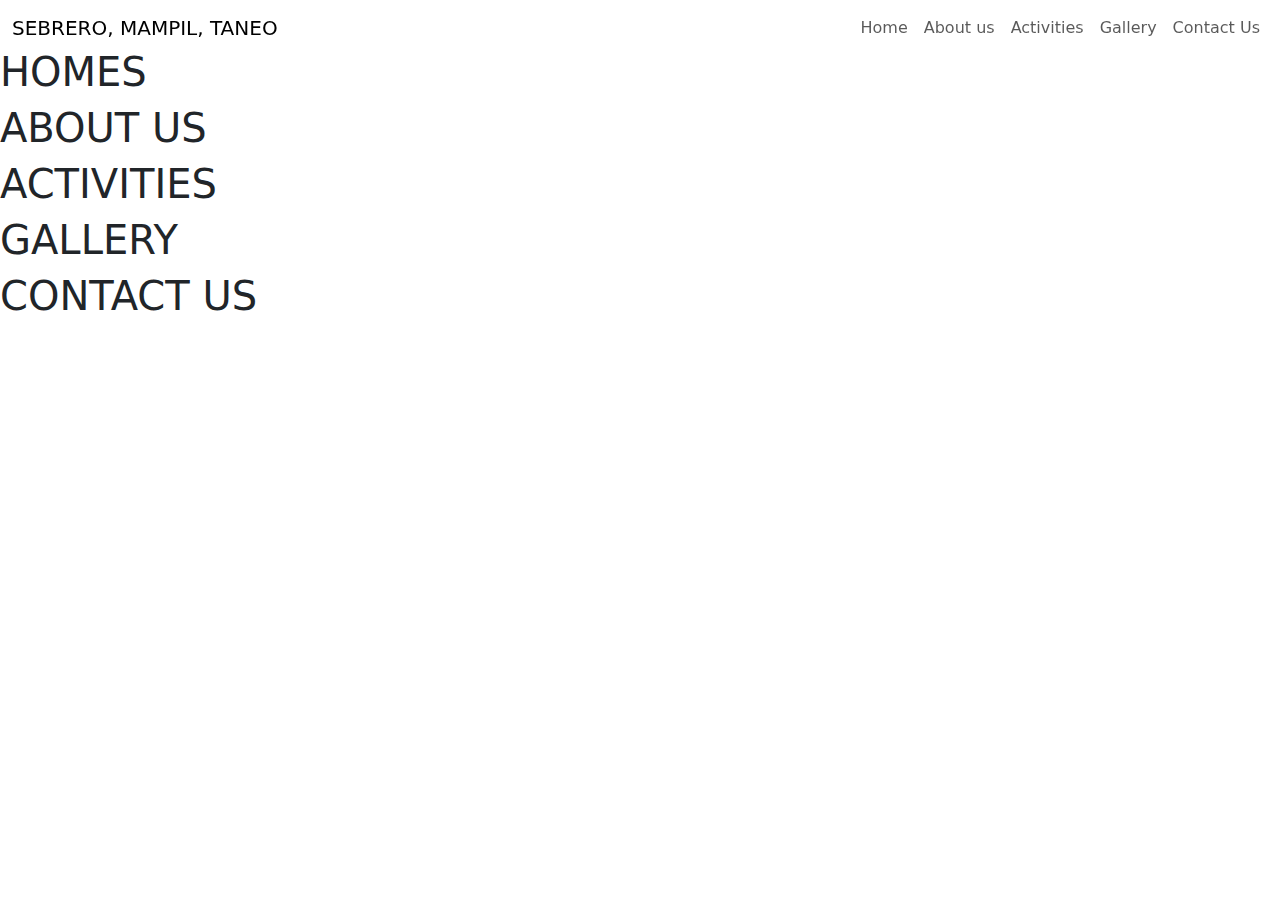
==== index.html @ a1a7224f "Create index.html" ====
<html lang="en">
<head>
    <meta charset="UTF-8">
    <meta http-equiv="X-UA-Compatible" content="IE=edge">
    <meta name="viewport" content="width=device-width, initial-scale=1.0">
    <link href="https://cdn.jsdelivr.net/npm/bootstrap@5.2.3/dist/css/bootstrap.min.css" rel="stylesheet">
    <link rel="stylesheet" href="css/home.css">
    <title>HOME</title>
</head>
<body>

    <!--HOME--->
<!-- A grey horizontal navbar that becomes vertical on small screens -->
<nav class="navbar navbar-expand-sm  fixed-top">
    <div class="container-fluid">
      <a class="navbar-brand" href="">SEBRERO, MAMPIL, TANEO</a>
      <button class="navbar-toggler" type="button" data-bs-toggle="collapse" data-bs-target="#collapsibleNavbar">
        <span class="navbar-toggler-icon"></span>
      </button>


    <section class="nav">
      <div class="collapse navbar-collapse justify-content-end" id="collapsibleNavbar">
       <ul class="navbar-nav text-end">
          <li class="nav-item">
            <a class="nav-link" href="#homepage">Home</a>
          </li>
          <li class="nav-item">
            <a class="nav-link" href="#about">About us</a>
          </li>
          <li class="nav-item">
            <a class="nav-link" href="#activities">Activities</a>
          </li>
            <li class="nav-item">
              <a class="nav-link" href="#gallary">Gallery</a>
            </li>
          <li class="nav-item">
            <a class="nav-link" href="#contactus">Contact Us</a>
          </li>
      </section>
        </ul>
      </div>
    </div>
  </nav>

    <br>
    <br>
    <div class="bg-1">
        <section>
            <h1>HOMES</h1>
        </section>
    </div>
    <div class="bg-2">
        <section>
            <h1>ABOUT US</h1>
        </section>
    </div>
    <div class="bg-3">
        <section>
            <h1>ACTIVITIES</h1>
        </section>
    </div>
    <div class="bg-4">
        <section>
            <h1>GALLERY</h1>
        </section>
    </div>
    <div class="bg-5">
        <section>
            <h1>CONTACT US</h1>
        </section>
    </div>



    <script src="https://cdn.jsdelivr.net/npm/bootstrap@5.2.3/dist/js/bootstrap.bundle.min.js"></script>
</body>
</html>
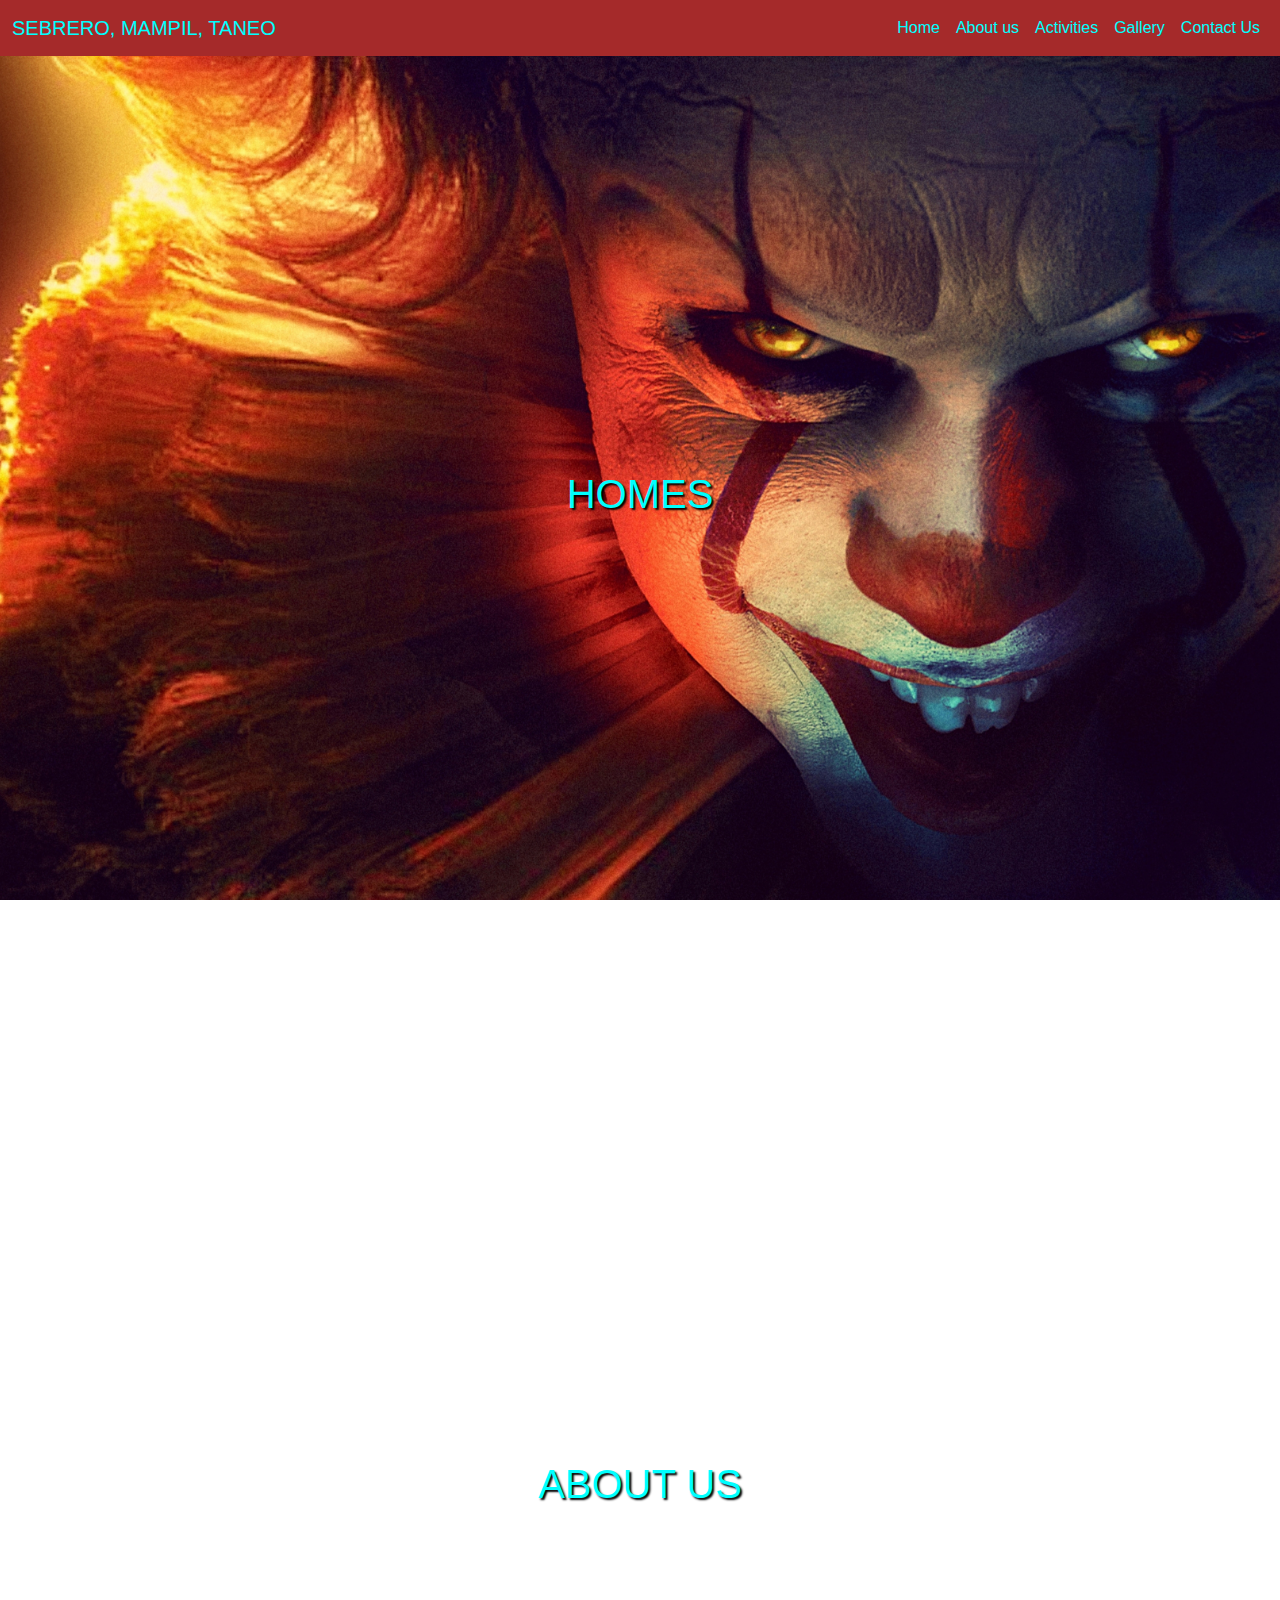
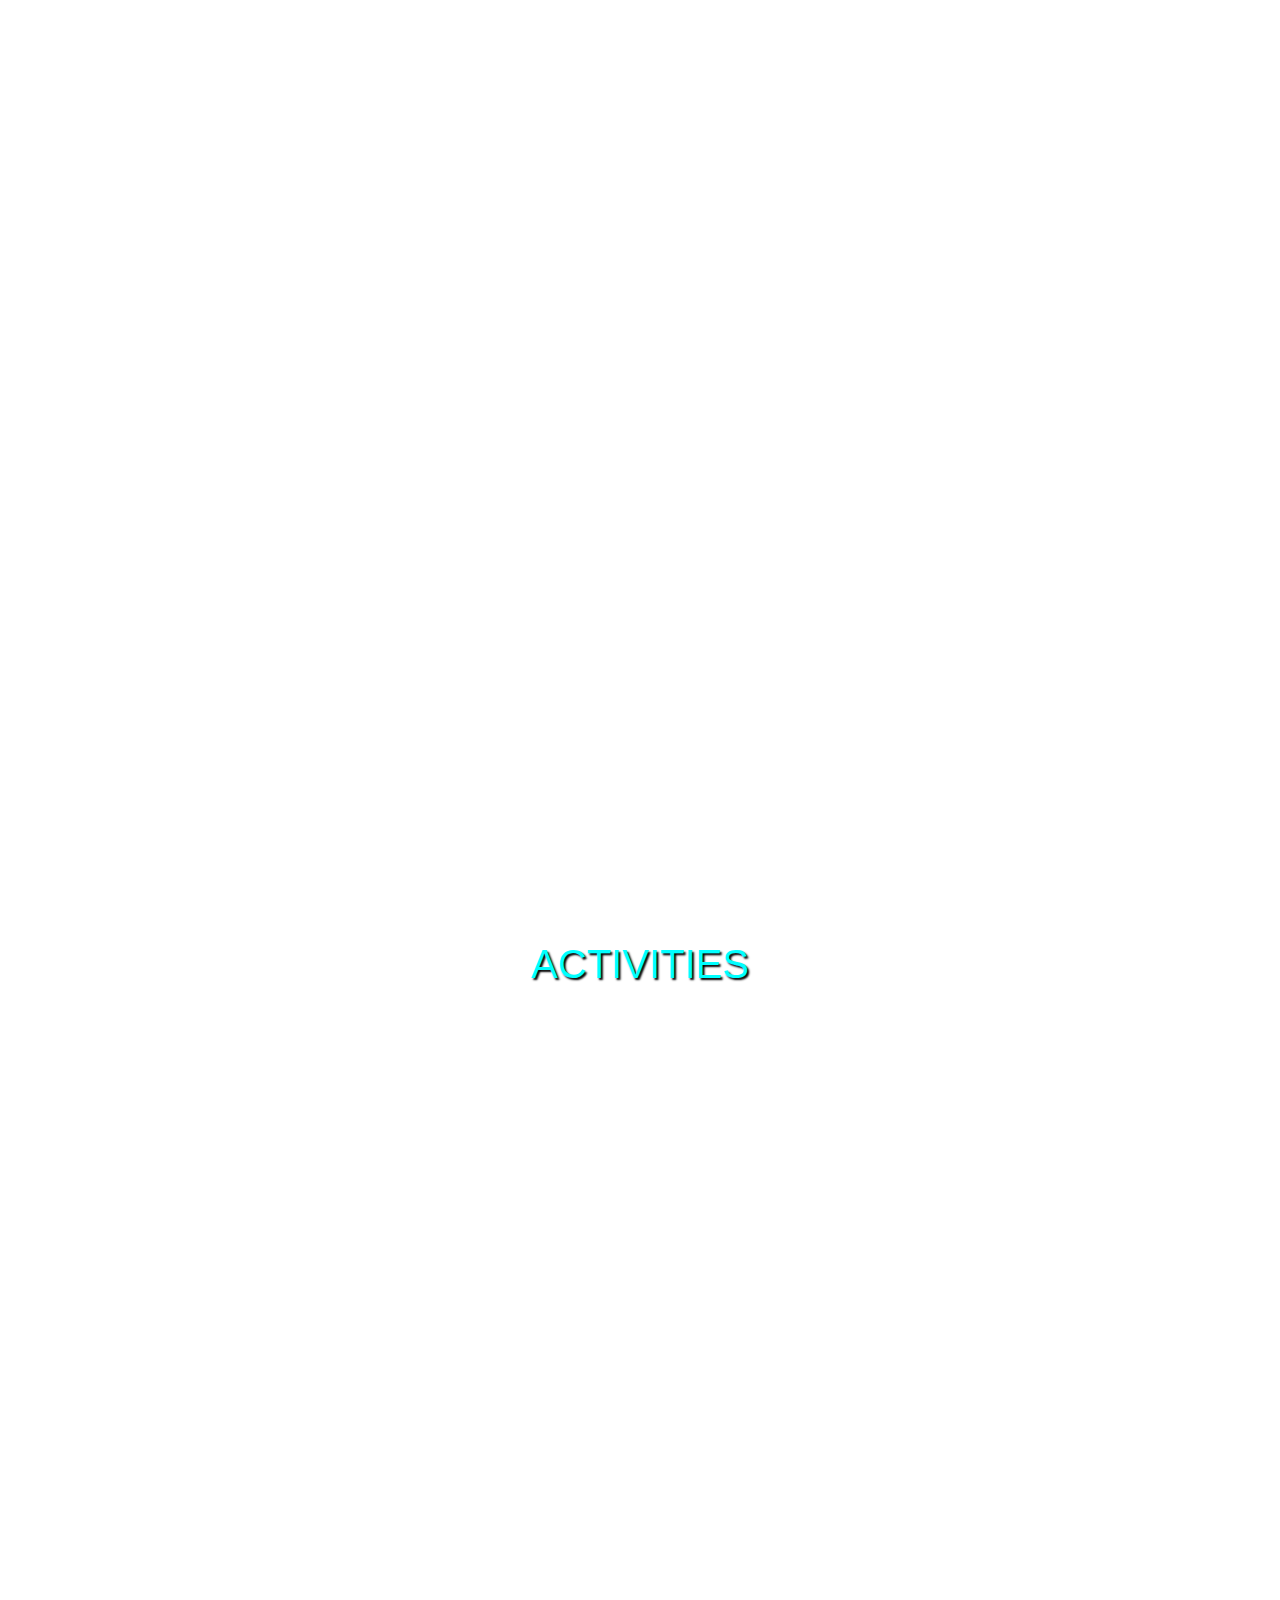
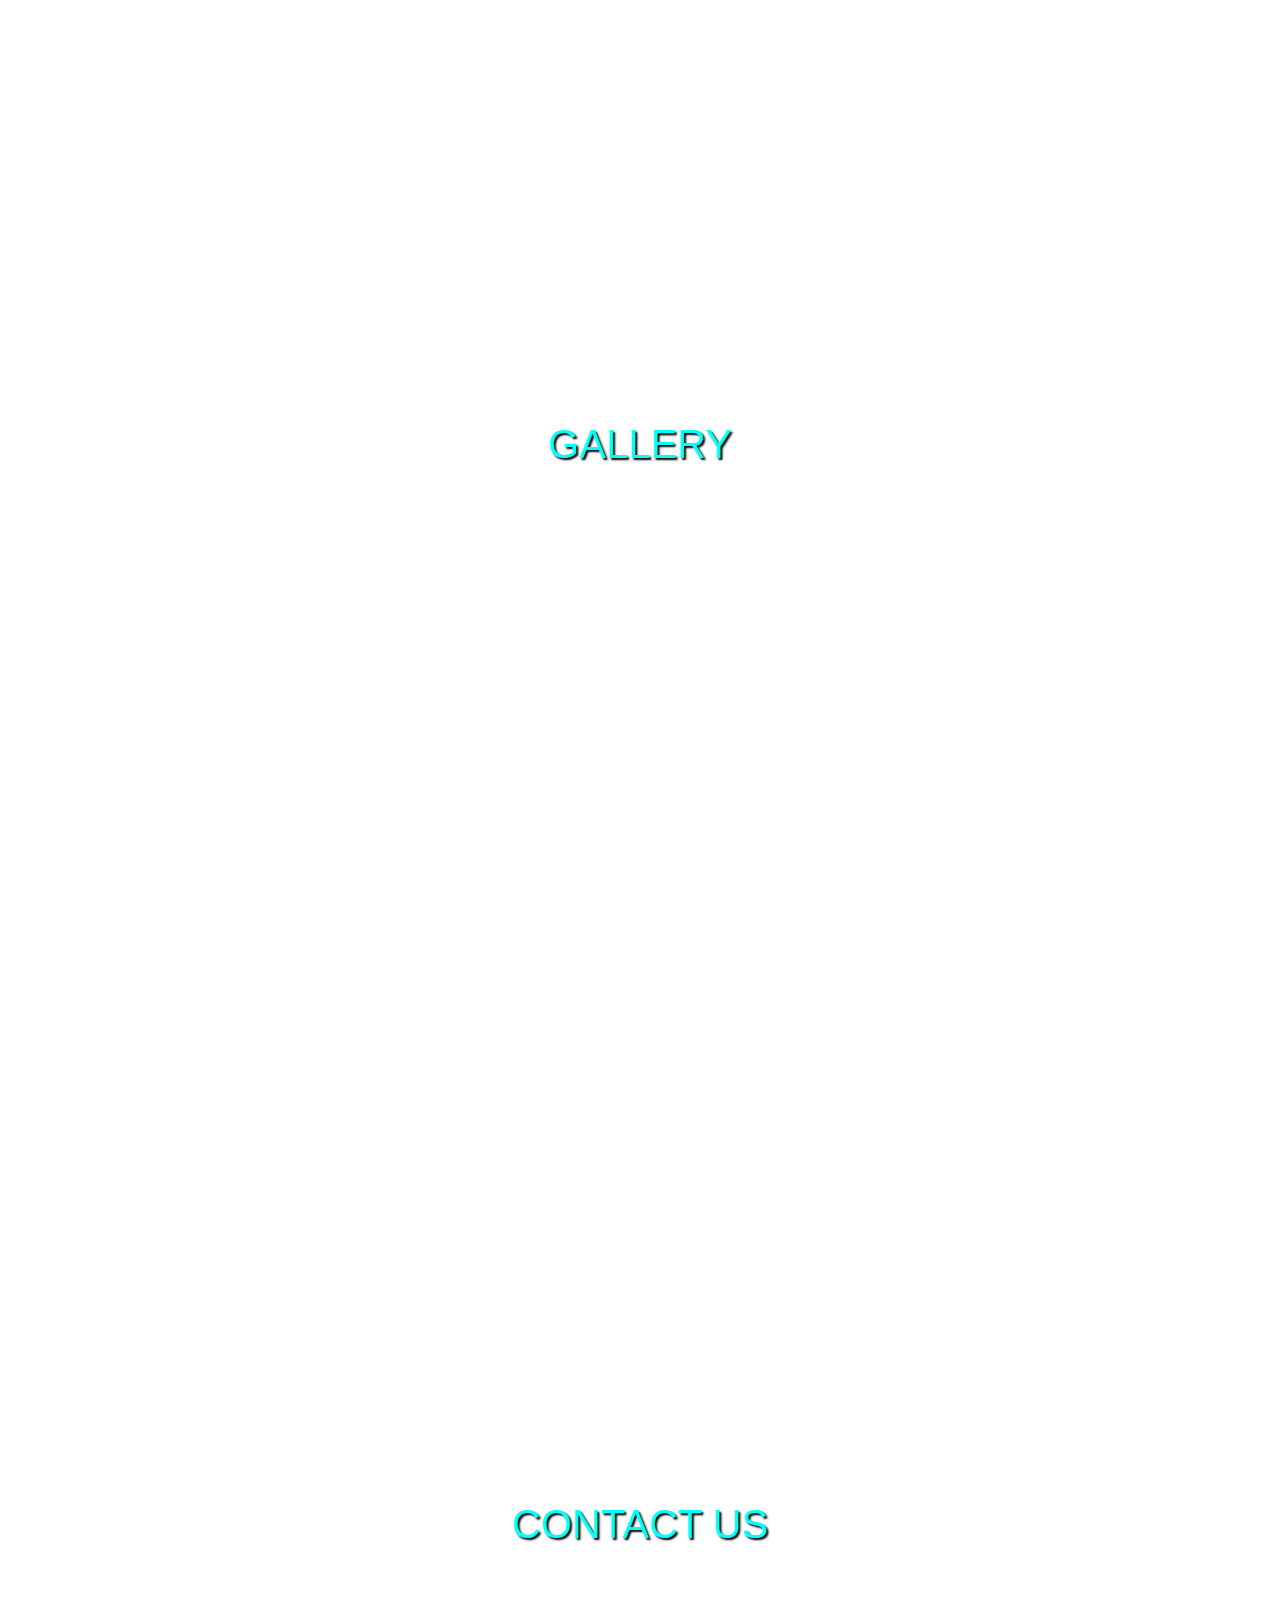
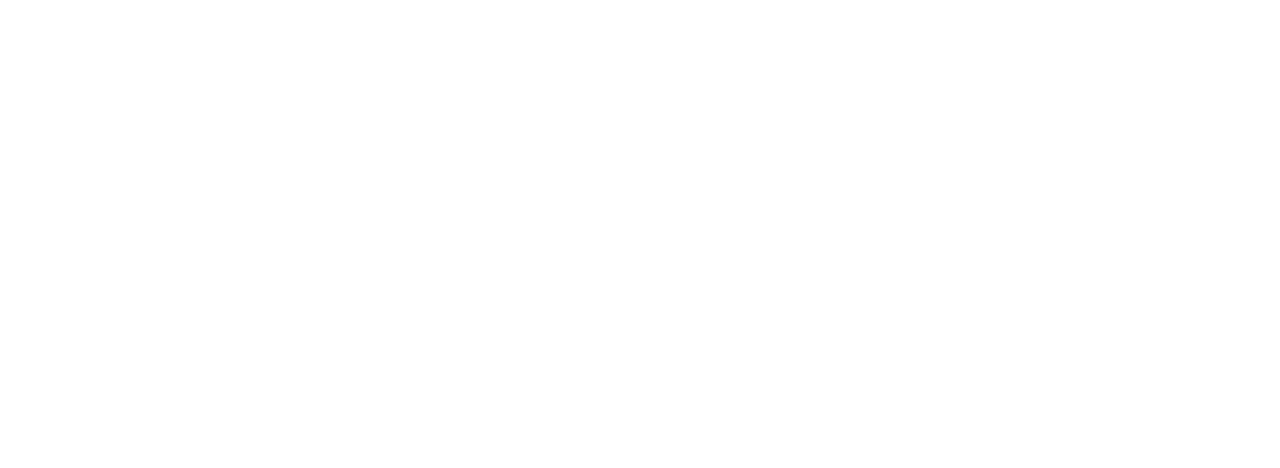
==== commit 213b2dfd: "Update index.html" ====
--- a/index.html
+++ b/index.html
@@ -4,7 +4,7 @@
     <meta http-equiv="X-UA-Compatible" content="IE=edge">
     <meta name="viewport" content="width=device-width, initial-scale=1.0">
     <link href="https://cdn.jsdelivr.net/npm/bootstrap@5.2.3/dist/css/bootstrap.min.css" rel="stylesheet">
-    <link rel="stylesheet" href="css/home.css">
+    <link rel="stylesheet" href="css/index.css">
     <title>HOME</title>
 </head>
 <body>
--- a/css/index.css
+++ b/css/index.css
@@ -0,0 +1,69 @@
+----HOME-----
+*{
+    margin: 0;
+    padding: 0;
+    box-sizing: border-box;
+}
+body{
+    font-family: 'Poppins', sans-serif;
+}
+.nav-item :hover{
+    box-shadow: 6px 6px 60px 20px yellow;
+    transform: translateX(10px);
+    background-color: pink;
+}
+li{
+    list-style: none;
+}
+.navbar-brand{
+    color: aqua;
+}
+.navbar{
+    background-color: #a52a2a;
+}
+.nav-link{
+    color: aqua;
+}
+.navbar-brand{
+    text-shadow: none;
+}
+.nav-item{
+    text-shadow: none;
+}
+
+div{
+    display: flex;
+    align-items: center;
+    justify-content: center;
+    color: aqua;
+    text-shadow: 2px 2px 2px black;
+    background-attachment: fixed;
+    background-position: center;
+    background-repeat: no-repeat;
+    background-size: cover;
+}
+.bg-1{
+   background-image: url(..//img/bg2.jpg);
+   width: 100%;
+   height: 100vh;
+}
+.bg-2{
+    background-image: url(..//img/bg3.jpg);
+    width: 100%;
+    height: 120vh;
+}
+.bg-3{
+    background-image: url(..//img/bg4.jpg);
+    width: 100%;
+    height: 120vh;
+}
+.bg-4{
+    background-image: url(..//img/bg5.jpg);
+    width: 100%;
+    height: 120vh;
+}
+.bg-5{
+    background-image: url(..//img/bg7.jpg);
+    width: 100%;
+    height: 120vh;
+}
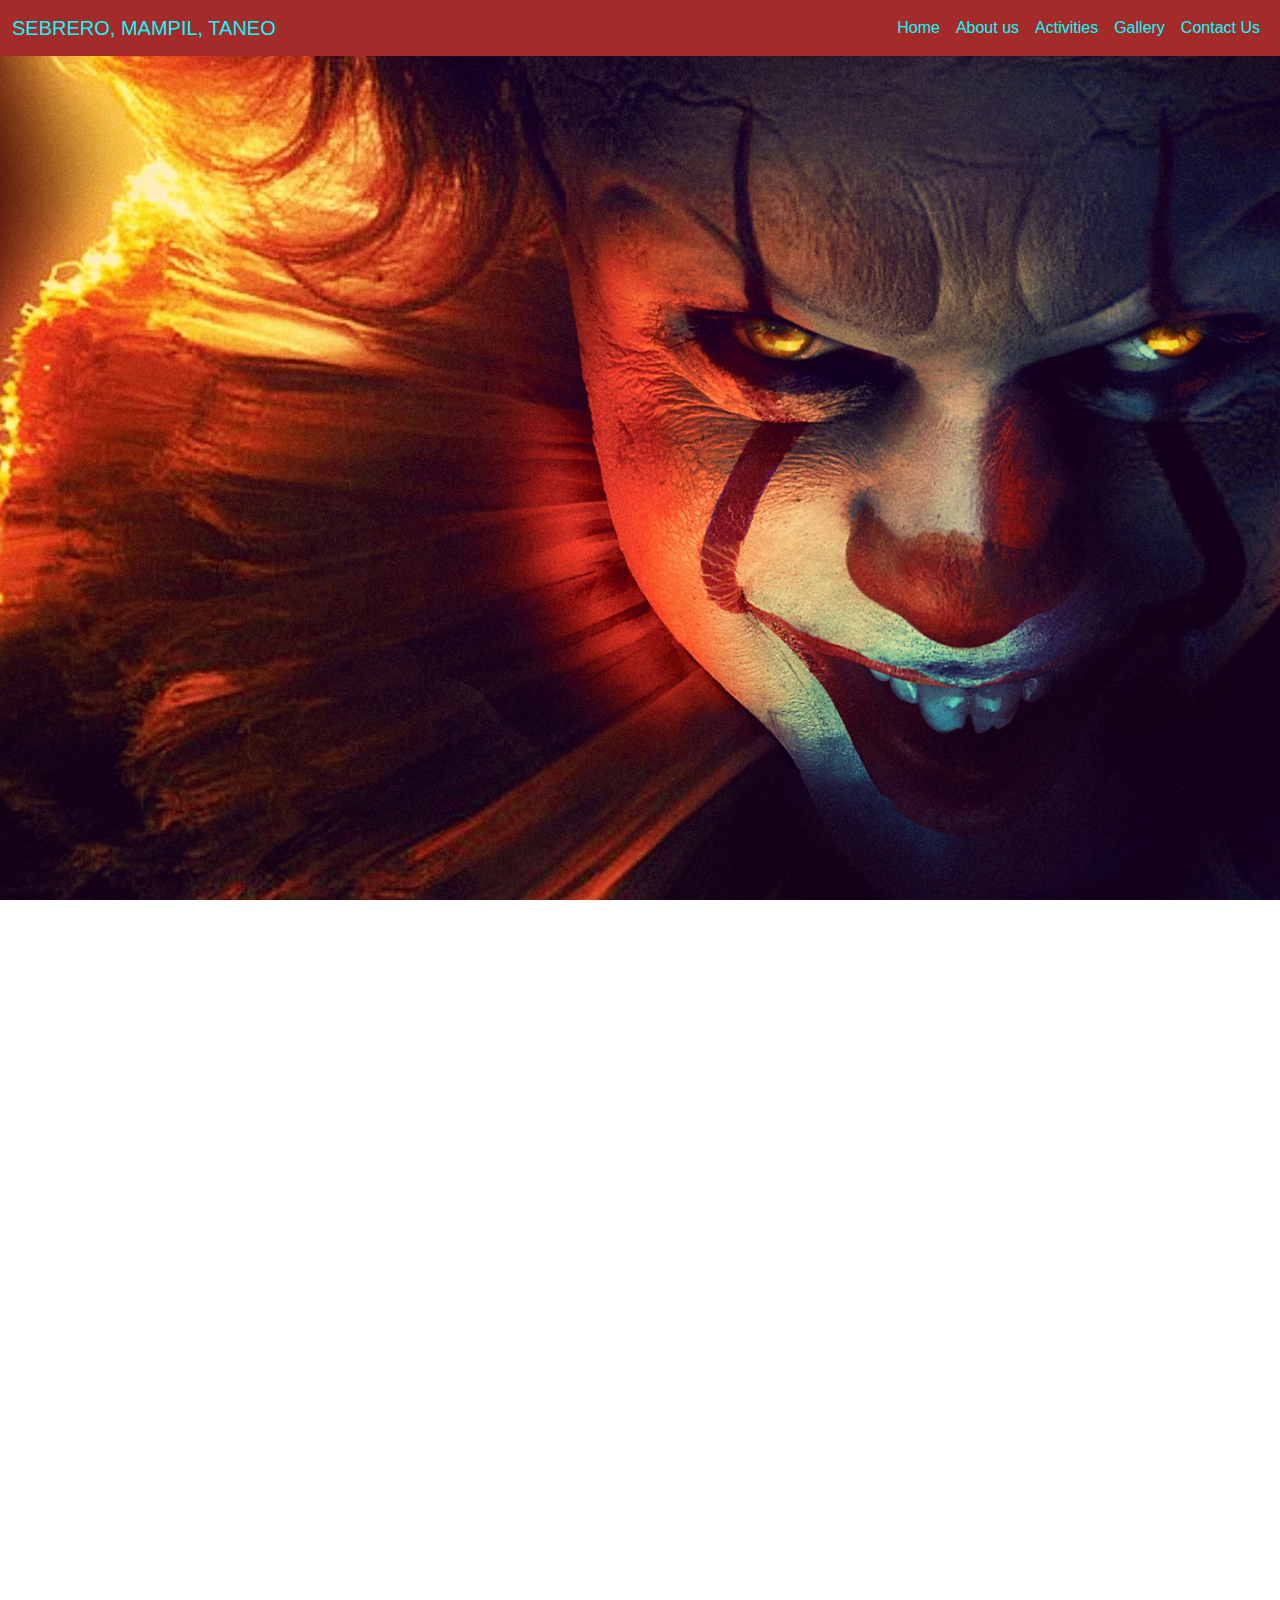
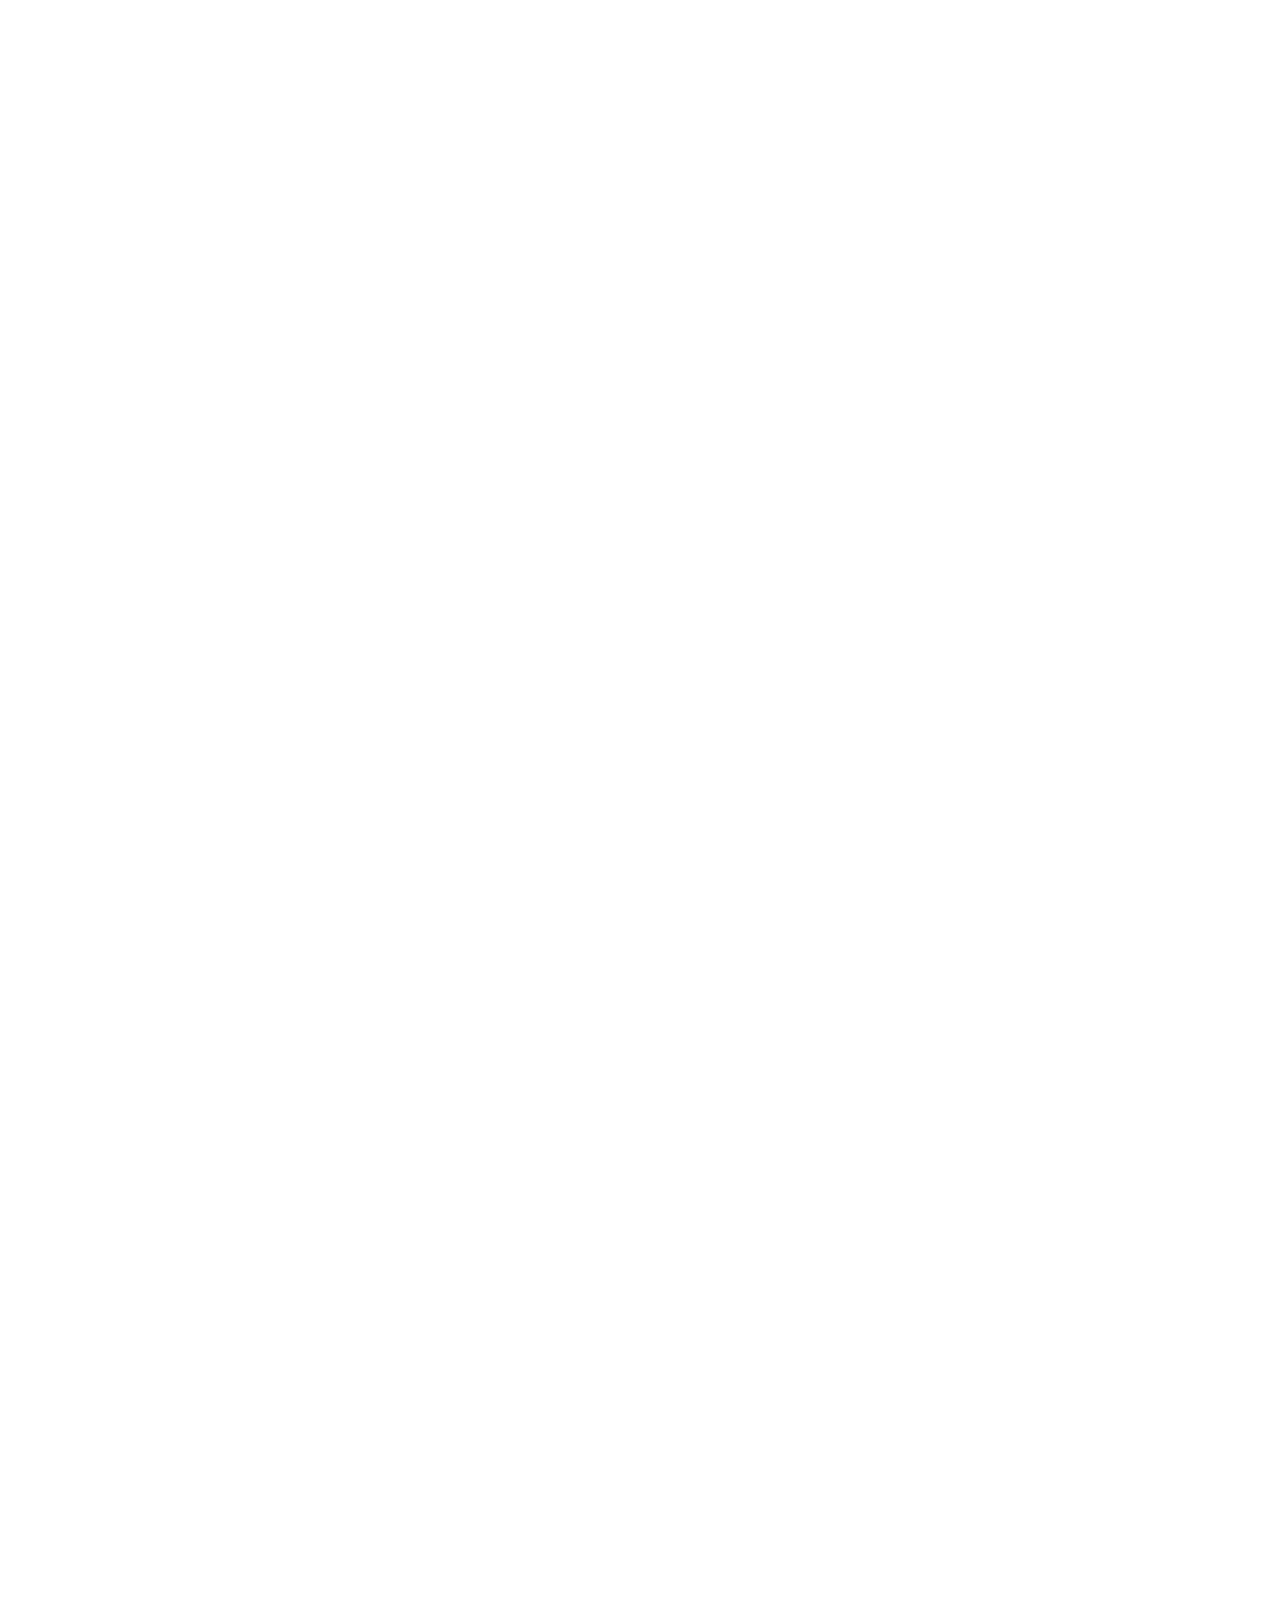
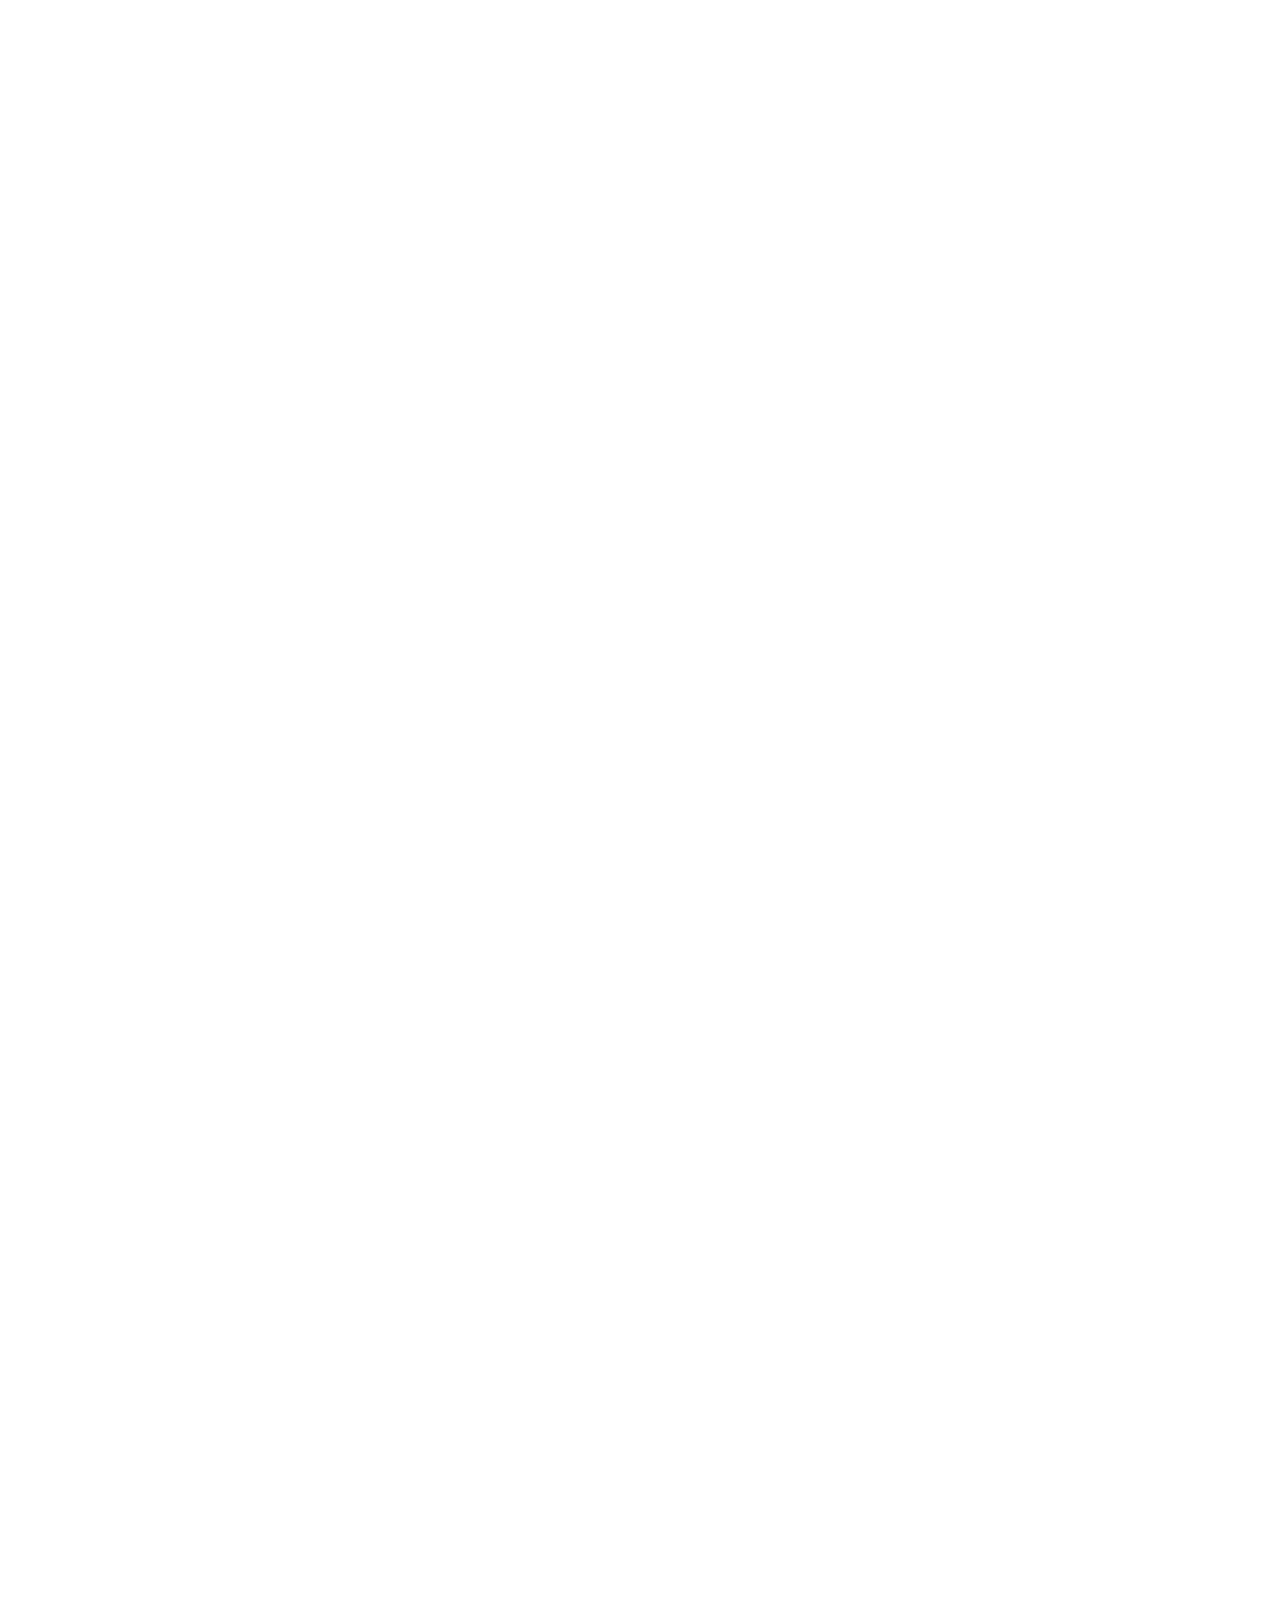
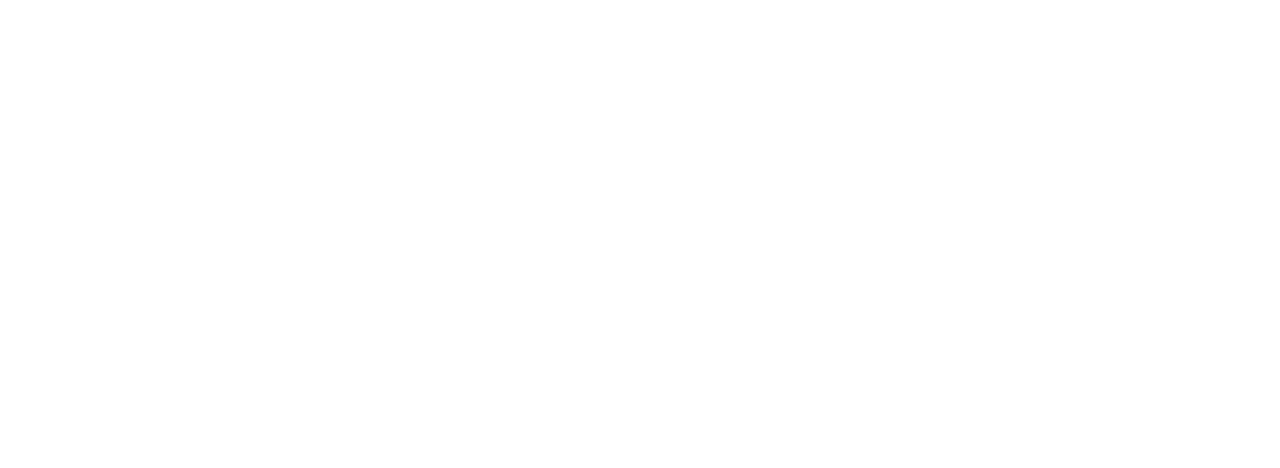
==== commit b3e6c774: "Update index.html" ====
--- a/index.html
+++ b/index.html
@@ -47,27 +47,27 @@
     <br>
     <div class="bg-1">
         <section>
-            <h1>HOMES</h1>
+            
         </section>
     </div>
     <div class="bg-2">
         <section>
-            <h1>ABOUT US</h1>
+            
         </section>
     </div>
     <div class="bg-3">
         <section>
-            <h1>ACTIVITIES</h1>
+            
         </section>
     </div>
     <div class="bg-4">
         <section>
-            <h1>GALLERY</h1>
+          
         </section>
     </div>
     <div class="bg-5">
         <section>
-            <h1>CONTACT US</h1>
+            
         </section>
     </div>
 
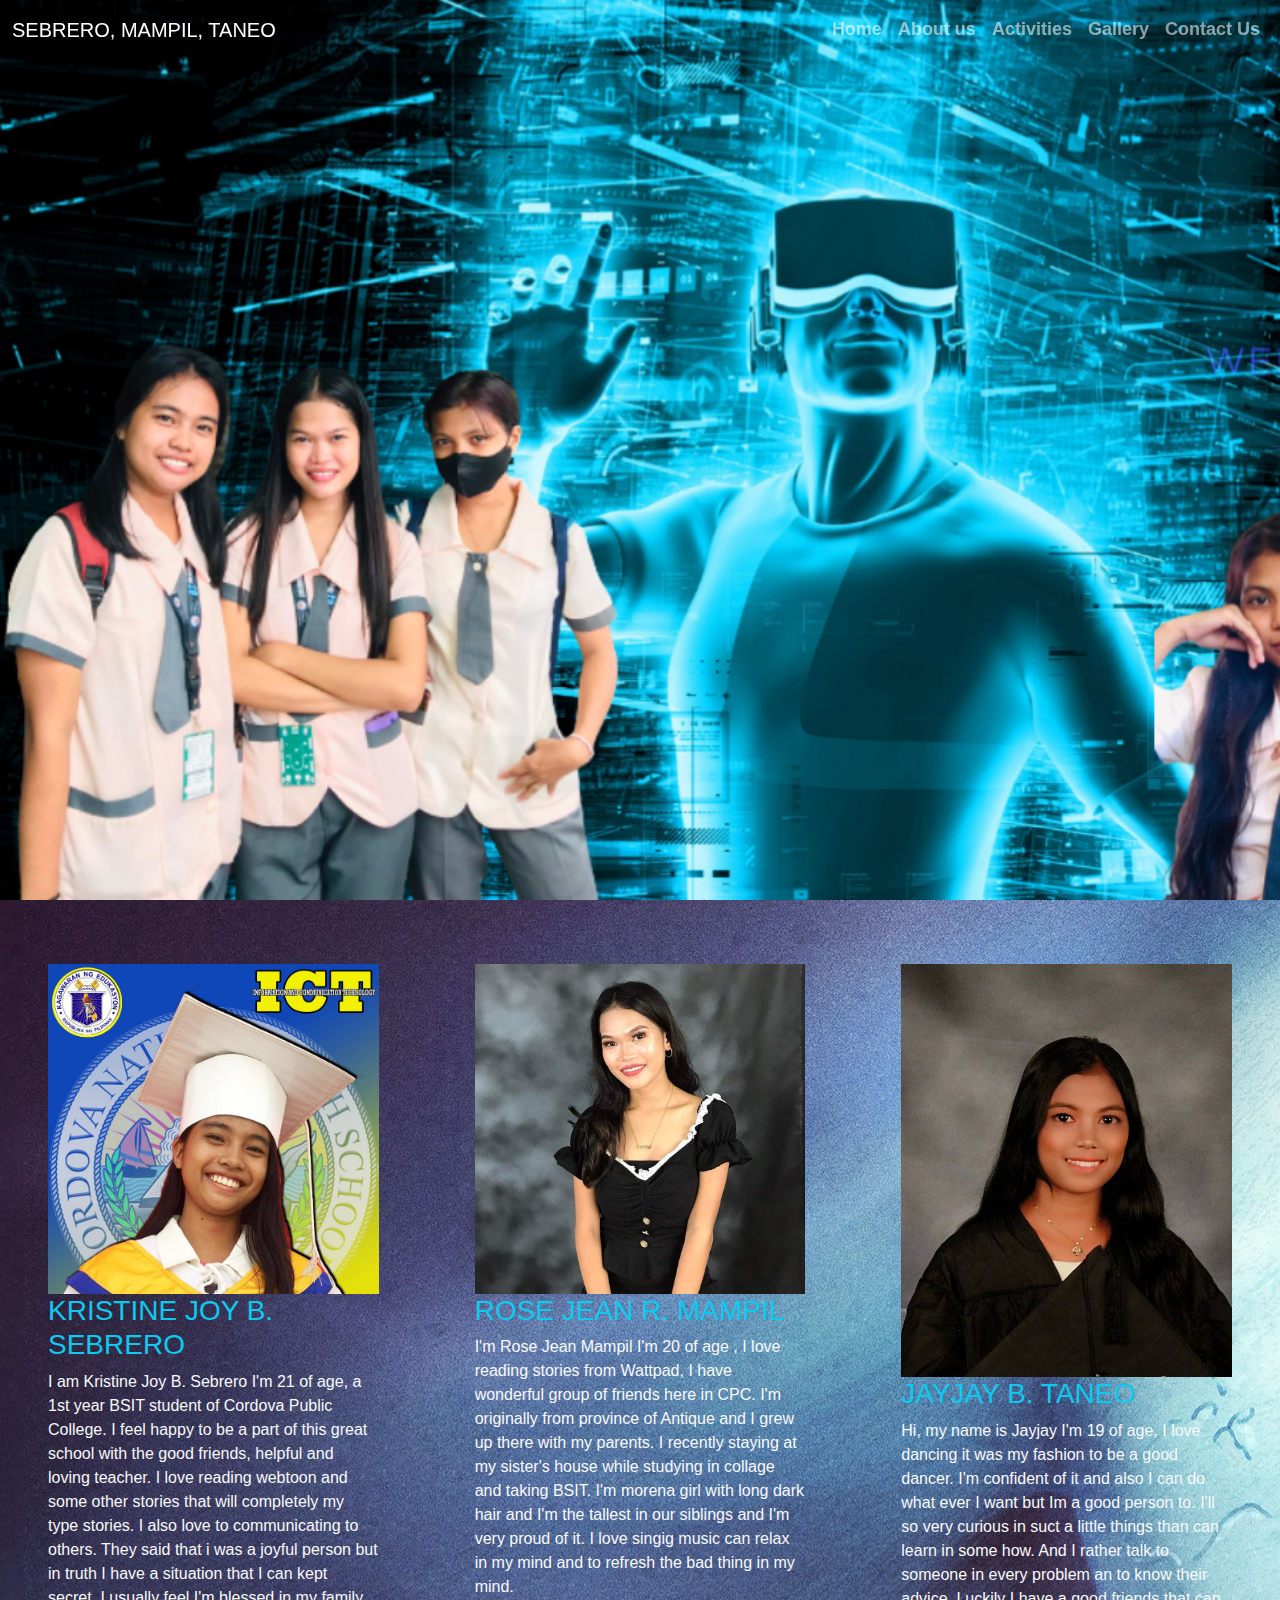
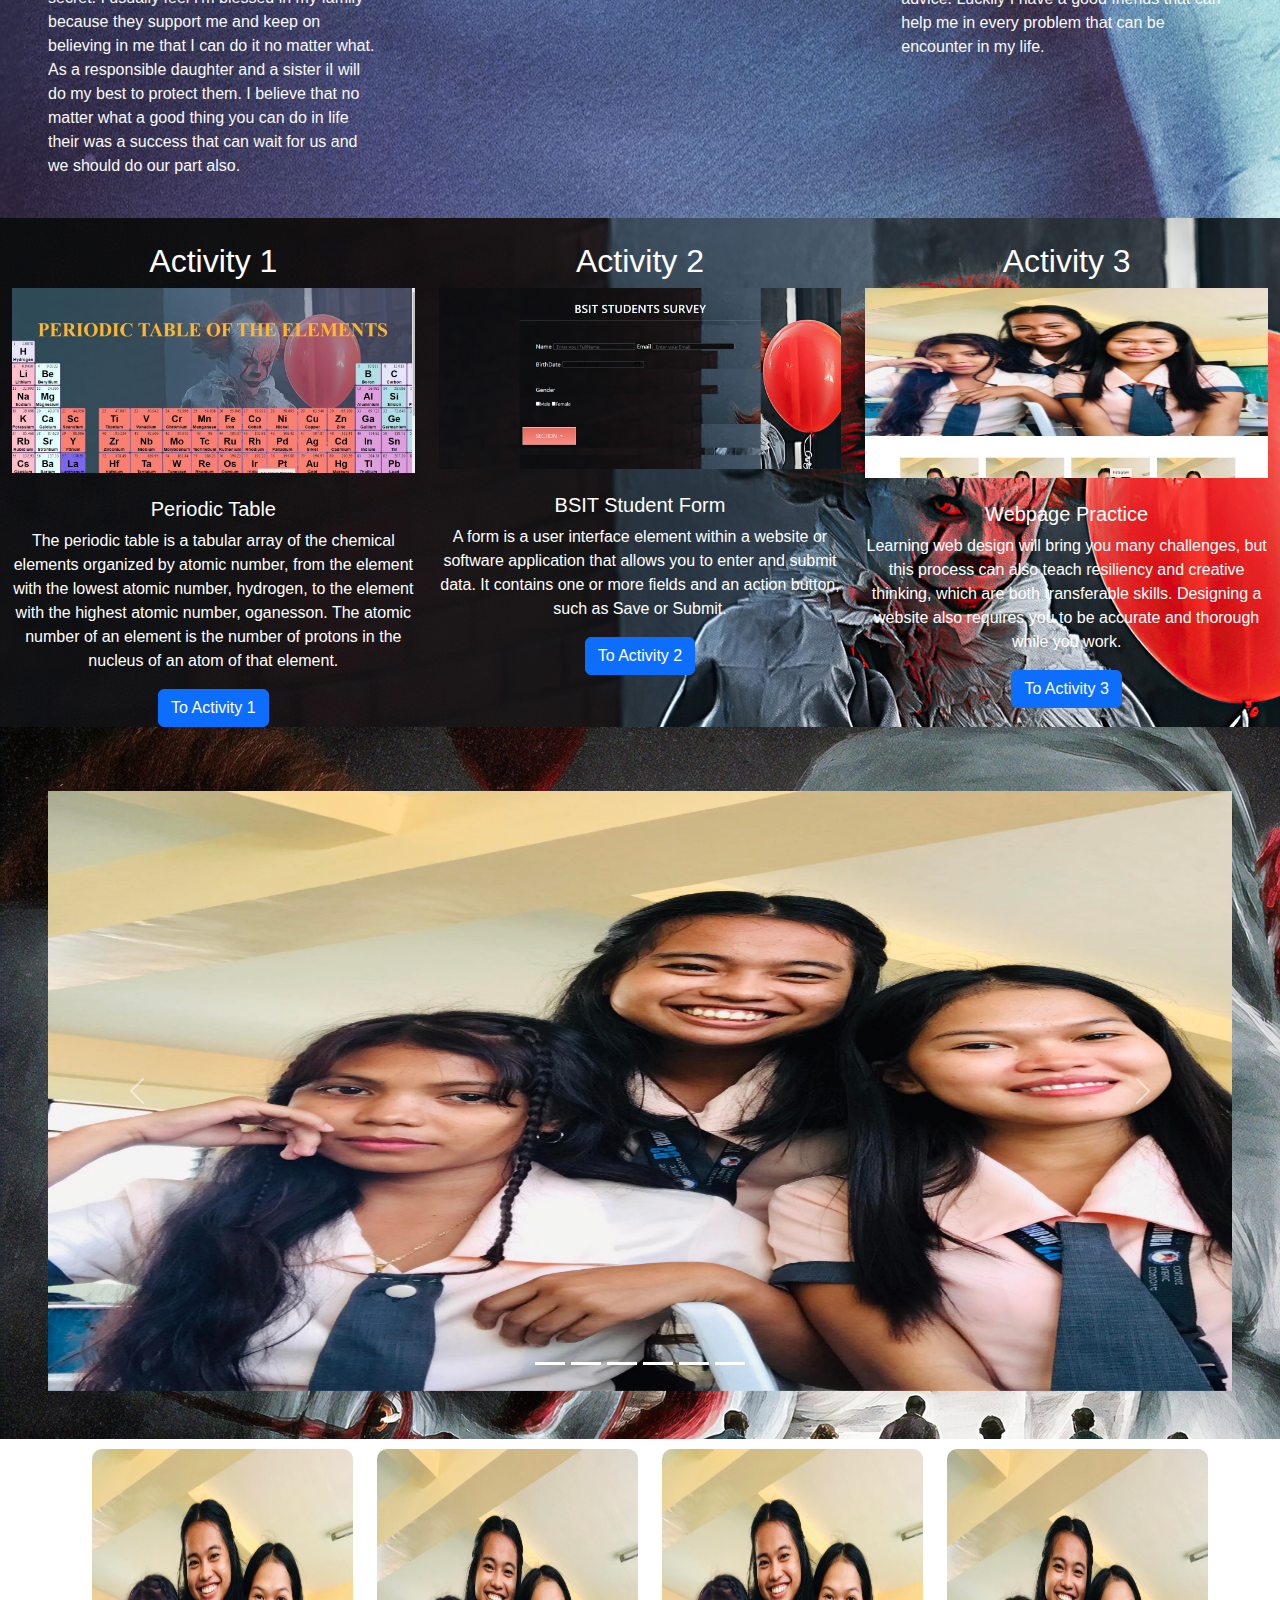
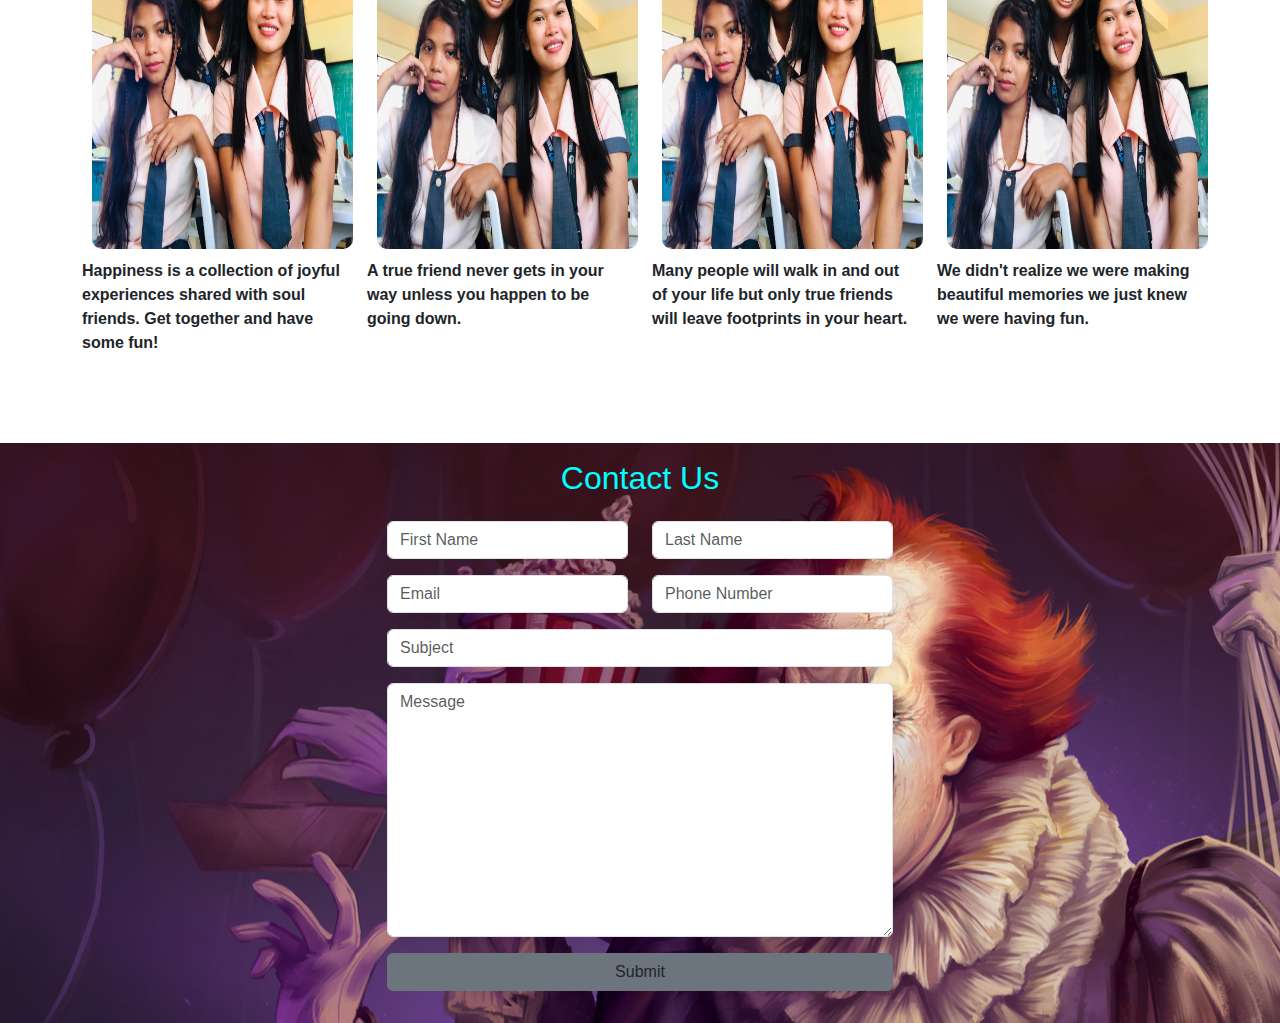
==== commit 7e274c4c: "Add files via upload" ====
--- a/index.html
+++ b/index.html
@@ -1,78 +1,279 @@
-<html lang="en">
-<head>
-    <meta charset="UTF-8">
-    <meta http-equiv="X-UA-Compatible" content="IE=edge">
-    <meta name="viewport" content="width=device-width, initial-scale=1.0">
-    <link href="https://cdn.jsdelivr.net/npm/bootstrap@5.2.3/dist/css/bootstrap.min.css" rel="stylesheet">
-    <link rel="stylesheet" href="css/index.css">
-    <title>HOME</title>
-</head>
-<body>
-
-    <!--HOME--->
-<!-- A grey horizontal navbar that becomes vertical on small screens -->
-<nav class="navbar navbar-expand-sm  fixed-top">
-    <div class="container-fluid">
-      <a class="navbar-brand" href="">SEBRERO, MAMPIL, TANEO</a>
-      <button class="navbar-toggler" type="button" data-bs-toggle="collapse" data-bs-target="#collapsibleNavbar">
-        <span class="navbar-toggler-icon"></span>
-      </button>
-
-
-    <section class="nav">
-      <div class="collapse navbar-collapse justify-content-end" id="collapsibleNavbar">
-       <ul class="navbar-nav text-end">
-          <li class="nav-item">
-            <a class="nav-link" href="#homepage">Home</a>
-          </li>
-          <li class="nav-item">
-            <a class="nav-link" href="#about">About us</a>
-          </li>
-          <li class="nav-item">
-            <a class="nav-link" href="#activities">Activities</a>
-          </li>
-            <li class="nav-item">
-              <a class="nav-link" href="#gallary">Gallery</a>
-            </li>
-          <li class="nav-item">
-            <a class="nav-link" href="#contactus">Contact Us</a>
-          </li>
-      </section>
-        </ul>
-      </div>
-    </div>
-  </nav>
-
-    <br>
-    <br>
-    <div class="bg-1">
-        <section>
-            
-        </section>
-    </div>
-    <div class="bg-2">
-        <section>
-            
-        </section>
-    </div>
-    <div class="bg-3">
-        <section>
-            
-        </section>
-    </div>
-    <div class="bg-4">
-        <section>
-          
-        </section>
-    </div>
-    <div class="bg-5">
-        <section>
-            
-        </section>
-    </div>
-
-
-
-    <script src="https://cdn.jsdelivr.net/npm/bootstrap@5.2.3/dist/js/bootstrap.bundle.min.js"></script>
-</body>
-</html>
+<html lang="en">
+
+<head>
+  <meta charset="UTF-8">
+  <meta http-equiv="X-UA-Compatible" content="IE=edge">
+  <meta name="viewport" content="width=device-width, initial-scale=1.0">
+  <link href="https://cdn.jsdelivr.net/npm/bootstrap@5.2.3/dist/css/bootstrap.min.css" rel="stylesheet">
+  <link rel="stylesheet" href="https://use.fontawesome.com/releases/v5.6.3/css/all.css">
+  <title>SEBRERO, MAMPIL, TANEO PORTFOLIO</title>
+  <link rel="stylesheet" href="css/index.css">
+</head>
+
+<body>
+  <!-- Start navigation part-->
+  <!-- A grey horizontal navbar that becomes vertical on small screens -->
+  <nav class="navbar navbar-expand-sm  navbar-dark fixed-top">
+    <div class="container-fluid">
+      <a class="navbar-brand" href="#">SEBRERO, MAMPIL, TANEO</a>
+      <button class="navbar-toggler" type="button" data-bs-toggle="collapse" data-bs-target="#collapsibleNavbar">
+        <span class="navbar-toggler-icon"></span>
+      </button>
+      <div class="collapse navbar-collapse justify-content-end" id="collapsibleNavbar">
+        <ul class="navbar-nav text-end">
+          <li class="nav-item">
+            <a class="nav-link" href="#home">Home</a>
+          </li>
+          <li class="nav-item">
+            <a class="nav-link" href="#aboutus">About us</a>
+          </li>
+          <li class="nav-item">
+            <a class="nav-link" href="#activities">Activities</a>
+          </li>
+          <li class="nav-item">
+            <a class="nav-link" href="#gallery">Gallery</a>
+          </li>
+          <li class="nav-item">
+            <a class="nav-link" href="#contactus">Contact Us</a>
+          </li>
+        </ul>
+      </div>
+    </div>
+  </nav>
+  <!--End of navigation-->
+
+
+
+  <!--Start of Home-->
+  <section id="home" class="section-home">
+    <div class="container aos-init aos-animate" data-aos="zoom-in-up" data-aos-delay="400">
+      <div class="row mx-1 justify-content-center">
+        <div class="col-lg-6  roundedd mt-3 mb-3 ">
+        </div>
+      </div>
+    </div>
+  </section>
+  <!--End of home-->
+
+  <!--Start of aboutus-->
+  <section id="aboutus" class="section-aboutus">
+    <div class="container-fluid">
+      <div class="row">
+        <div class="col-lg-4 mt-3 p-5" data-aos="zoom-in-up" data-aos-delay="300">
+          <div class="about-content">
+          <img src="img/k1.jpg" alt="" class="img1 w-100 ">
+          <h3 class="text-info">KRISTINE JOY B. SEBRERO</h3>
+          <p class="text-light">I am Kristine Joy B. Sebrero I'm 21 of age, a 1st year BSIT student of Cordova Public College. 
+            I feel happy to be a part of this great school with the good friends, helpful and loving teacher. I love reading
+          webtoon and some other stories that will completely my type stories. I also love to communicating to others.
+        They said that i was a joyful person but in truth I have a situation that I can kept secret. I usually feel I'm
+      blessed in my family because they support me and keep on believing in me that I can do it no matter what. 
+      As a responsible daughter and a sister iI will do my best to protect them. I believe that no matter what a good 
+      thing you can do in life their was a success that can wait for us and we should do our part also. </p>
+          </div>
+          </div>
+        <div class="col-lg-4 mt-3 p-5" data-aos="zoom-in-up" data-aos-delay="500">
+          <div class="about-content">
+          <img src="img/r1.jpg" alt="" class="img1 w-100">
+          <h3 class="text-info">ROSE JEAN R. MAMPIL</h3>
+          <p class="text-light">I'm Rose Jean Mampil I'm 20 of age , I love reading  stories from Wattpad, 
+            I have wonderful group of friends here in CPC. I'm originally from province of Antique and I grew up
+             there with my parents. I recently staying at my sister's house  while studying in collage and taking BSIT.
+             I'm morena girl with long dark hair and I'm the tallest in our siblings and I'm very proud of it. I love singig
+             music can relax in my mind and to refresh the bad thing in my mind. 
+          </p>
+          </div>
+        </div>
+        <div class="col-lg-4 mt-3 p-5" data-aos="zoom-in-up" data-aos-delay="700">
+          <div class="about-content">
+          <img src="img/j1.jpg" alt="" class="img1 w-100">
+          <h3 class="text-info">JAYJAY B. TANEO</h3>
+          <p class="text-light">Hi, my name is Jayjay I'm 19 of age, I love dancing it was my fashion to be a good dancer.
+            I'm confident of it and also I can do what ever I want but Im a good person to. I'll so very curious
+            in suct a little things than can learn in some how. And I rather talk to someone in every problem 
+            an to know their advice. Luckily I have a good friends that can help me in every problem that can 
+            be encounter in my life.
+          </p>
+          </div>
+          </div>
+      </div>
+    </div>
+    </div>
+  </section>
+  <!--End of aboutus-->
+
+  <!--Start of Activities-->
+  <section id="activities" class="section-activities">
+    
+    <div class="container-fluid">
+      <div class="row gy-4">
+
+        <div class="col-lg-4" data-aos="zoom-in-up" data-aos-delay="300">
+            <h2 class="text-center">Activity 1</h2>
+            <div class="card1 mx-auto shadow-effect h-100">
+              <img class="card1-img-top w-100" src="img/tb.jpg" alt="Card image cap">
+              <div class="card1-body">
+                <h5 class="card1-title"> <br> Periodic Table</h5>
+                <p class="card1-text">The periodic table is a tabular array of the chemical elements organized by atomic
+                  number, from the element with the lowest atomic number, hydrogen, to the element with the highest
+                  atomic number, oganesson. The atomic number of an element is the number of protons in the nucleus of
+                  an atom of that element.</p>
+                <a href="table.html" class="btn btn-primary">To Activity 1</a>
+              </div>
+            </div>
+        </div>
+        <div class="col-lg-4" data-aos="zoom-in-up" data-aos-delay="500">
+          
+            <h2 class="text-center">Activity 2</h2>
+            <div class="card1 mx-auto shadow-effect h-100">
+              <img class="card1-img-top w-100" src="img/sur.jpg" alt="Card image cap">
+              <div class="card1-body">
+                <h5 class="card1-title"> <br> BSIT Student Form</h5>
+                <p class="card1-text"> A form is a user interface element within a website or
+                   software application that allows you to enter and submit data. 
+                   It contains one or more fields and an action button, such as Save or Submit.</p>
+                <a href="survey.html" class="btn btn-primary">To Activity 2</a>
+              </div>
+            </div>
+          
+        </div>
+        <div class="col-lg-4" data-aos="zoom-in-up" data-aos-delay="700">
+          
+            <h2 class="text-center">Activity 3</h2>
+            <div class="card1 mx-auto shadow-effect h-100">
+              <img class="card1-img-top w-100" src="img/act.jpg" alt="Card image cap">
+              <div class="card1-body">
+                <h5 class="card1-title"> <br> Webpage Practice</h5>
+                <p class="card1-text"> Learning web design will bring you many challenges, but this process can also
+                  teach resiliency and creative thinking, which are both transferable skills. Designing a website also
+                  requires you to be accurate and thorough while you work.</p>
+                <a href="activity.html" class="btn btn-primary">To Activity 3</a>
+              </div>
+            </div>
+      
+        </div>
+      </div>
+    </div>
+ 
+  </section>
+  <!--End of activity-->
+
+  <!--Start of gallery-->
+  <section id="gallery" class="section-gallery">
+    <div class="container-fluid">
+      <div class="row">
+        <div class="col-lg-12 mt-3 p-5" data-aos="zoom-in-up">
+      <div id="ourgallery" class="carousel slide" data-bs-ride="carousel">
+        <div class="carousel-indicators">
+          <button type="ourgallery" data-bs-target="#ourgallery" data-bs-slide-to="0" class="active"></button>
+          <button type="ourgallery" data-bs-target="#ourgallery" data-bs-slide-to="1" class="active"></button>
+          <button type="ourgallery" data-bs-target="#ourgallery" data-bs-slide-to="2" class="active"></button>
+          <button type="ourgallery" data-bs-target="#ourgallery" data-bs-slide-to="3" class="active"></button>
+          <button type="ourgallery" data-bs-target="#ourgallery" data-bs-slide-to="4" class="active"></button>
+          <button type="ourgallery" data-bs-target="#ourgallery" data-bs-slide-to="5" class="active"></button>
+        </div>
+
+
+        <div class="carousel-inner">
+          <div class="carousel-item active">
+            <img src="img/RJK.jpg" alt="" width="1500px" height="600px">
+          </div>
+          <div class="carousel-item">
+            <img src="img/i1.jpg" alt="" width="1500px" height="600px" >
+          </div>
+          <div class="carousel-item">
+            <img src="img/i4.jpg" alt="" width="1500px" height="600px">
+          </div>
+          <div class="carousel-item">
+            <img src="img/KRJ.jpg" alt="" width="1500px" height="600px">
+          </div>
+        </div>
+
+        <button class="carousel-control-prev" type="button" data-bs-target="#ourgallery" data-bs-slide="prev">
+          <span class="carousel-control-prev-icon"></span>
+        </button>
+        <button class="carousel-control-next" type="button" data-bs-target="#ourgallery" data-bs-slide="next">
+          <span class="carousel-control-next-icon"></span>
+        </button>
+      </div>
+    </div>
+    </div>
+  </div>
+  </section>
+  <div class="container">
+    <div class="row">
+    <div class="col-lg-3 col-6">
+        <img src="img/KRJ.jpg" alt="" class="w-100">
+        <p>
+            Happiness is a collection of joyful experiences shared with soul friends. Get together and have some fun!
+        </p>
+    </div>
+    <div class="col-lg-3 col-6">
+        <img src="img/RJK.jpg" alt="" class="w-100">
+        <p>
+            A true friend never gets in your way unless you happen to be going down.
+        </p>
+    </div>
+    <div class="col-lg-3 col-6">
+        <img src="img/KRJ.jpg" alt="" class="w-100">
+        <p>
+            Many people will walk in and out of your life but only true friends will leave footprints in your heart.
+        </p>
+    </div>
+    <div class="col-lg-3 col-6">
+        <img src="img/RJK.jpg" alt="" class="w-100">
+        <p>
+            We didn't realize we were making beautiful memories we just knew we were having fun.
+        </p>
+    </div>
+  </div>
+  </div>
+<br>
+<br>
+<br>
+  <!--End of Gallery-->
+
+  <!--Start of contactus-->
+  <section id="contactus" class="section-contactus">
+    <div class="container aos-init aos-animate" data-aos="zoom-in-up" data-aos-delay="400">
+      <div class="row mx-1 justify-content-center">
+        <div class="col-lg-6  roundedd mt-3 mb-3 ">
+          <form action="" class="row gy-3 mx-auto">
+            <h2>Contact Us</h2>
+            <div class="form-group col-md-6 col-6">
+              <input type="text" class="form-control" placeholder="First Name">
+            </div>
+            <div class="form-group col-md-6 col-6">
+              <input type="text" class="form-control" placeholder="Last Name">
+            </div>
+            <div class="form-group col-md-6 col-6">
+              <input type="email" class="form-control" placeholder="Email">
+            </div>
+            <div class="form-group col-md-6 col-6">
+              <input type="text" class="form-control" placeholder="Phone Number">
+            </div>
+            <div class="form-group col-md-12">
+              <input type="text" class="form-control" placeholder="Subject">
+            </div>
+            <div class="form-group col-md-12">
+              <textarea name="" rows="10" class="form-control" placeholder="Message"></textarea>
+            </div>
+            <div class="form-group col-md-12 d-grid">
+              <button type="submit" class="btn bg-secondary">Submit</button>
+            </div>
+          </form>
+        </div>
+      </div>
+    </div>
+  </section>
+  </div>
+
+  </section>
+  <!--End of contactus-->
+
+  <script src="https://cdn.jsdelivr.net/npm/bootstrap@5.2.3/dist/js/bootstrap.bundle.min.js"></script>
+  <script src="Bootstrap/js/main.js"></script>
+  <script src="https://unpkg.com/aos@next/dist/aos.js"></script>
+</body>
+
+</html>--- a/css/index.css
+++ b/css/index.css
@@ -1,69 +1,145 @@
-----HOME-----
+
+/* Navbar */
+
+.container{
+    font-size: px;
+    font-weight: 700;
+    font-family: "Poppins", sans-serif;
+}
+.navbar {
+    color: maroon;
+}
+.navbar .nav-link {
+    font-size: 18px;
+    font-weight: 700;
+    font-family: "Poppins", sans-serif;
+   
+}
+.navbar .nav-link:hover {
+    color: white;
+}
+.navbar-toggler{
+    color: rgb(204, 204, 204);
+}
+.navbar-toggler-icon {
+    color: rgb(204, 204, 204);
+    padding-top: 15%;
+    font-size: 23px;
+}
+
+/* End Navbar */
+
+/* Home Section */
+.section-home{
+   width: 100vw;
+   background-repeat: no-repeat;
+   background-size: cover;
+   box-sizing: border-box;
+   overflow: hidden;
+   min-height: 100vh;
+}
+
+/* End Home Section */
+
+/* About Us Section */
+.about-content img:hover{
+    transform: scale(1.03);
+    transition: .4s;
+    
+}
+
+/* End About Us Section */
+
+/* Activities Section */
+.section-activities{
+    align-items: center;
+    text-align: center;
+    color: white;
+}
+
+/* End Activities Section */
+
+/* Gallery Section */
 *{
-    margin: 0;
-    padding: 0;
-    box-sizing: border-box;
+box-sizing: border-box;
+font-family: 'poppins', sans-serif;
 }
-body{
-    font-family: 'Poppins', sans-serif;
+.title{
+width: 100%;
+text-align: center;
+background-color: rgb(243, 243, 243);
+width: 90%;
+margin: 0 auto 20px auto;
 }
-.nav-item :hover{
-    box-shadow: 6px 6px 60px 20px yellow;
-    transform: translateX(10px);
-    background-color: pink;
+h1{
+font-weight: normal;
+font-size: 35px;
+position: relative;
+margin: 40px 0;
+color: antiquewhite;
 }
-li{
-    list-style: none;
+h1::before{
+content: '';
+position: absolute;
+width: 100px;
+height: 6px;
+background-color: crimson;
+bottom: 1px;
+left: 50%;
+transform: translateX(-50%);
+animation: animate 4s linear infinite;
 }
-.navbar-brand{
+@keyframes animate{
+0%{
+    width: 100px;
+}
+50%{
+    width: 200px;
+}
+100%{
+    width: 100px;
+}
+}
+.container .row  img{
+border-radius: 10px;
+height: 400px;
+margin: 10px;
+transform: translateX(0px);
+transition: 1.1s all;
+cursor: pointer;
+}
+.container:hover{
+box-shadow: 8px 8px 50px 20px blue;
+transform: translateX(20px);
+}
+
+
+
+
+/* End Gallery Section */
+
+/* Contact Us Section */
+.section-contactus{
+   
+    align-items: center;
+    text-align: center;
     color: aqua;
 }
-.navbar{
-    background-color: #a52a2a;
+/* Contact Us Section */
+
+
+.section-home{
+    background-image: url(../img/back1.jpg);
 }
-.nav-link{
-    color: aqua;
+.section-aboutus{
+    background-image: url(../img/bg3.jpg);
 }
-.navbar-brand{
-    text-shadow: none;
+.section-activities{
+    background-image: url(../img/bg4.jpg);
 }
-.nav-item{
-    text-shadow: none;
+.section-gallery{
+    background-image: url(..//img/bg5.jpg);
 }
-
-div{
-    display: flex;
-    align-items: center;
-    justify-content: center;
-    color: aqua;
-    text-shadow: 2px 2px 2px black;
-    background-attachment: fixed;
-    background-position: center;
-    background-repeat: no-repeat;
-    background-size: cover;
+.section-contactus{
+    background-image: url(../img/bg7.jpg);
 }
-.bg-1{
-   background-image: url(..//img/bg2.jpg);
-   width: 100%;
-   height: 100vh;
-}
-.bg-2{
-    background-image: url(..//img/bg3.jpg);
-    width: 100%;
-    height: 120vh;
-}
-.bg-3{
-    background-image: url(..//img/bg4.jpg);
-    width: 100%;
-    height: 120vh;
-}
-.bg-4{
-    background-image: url(..//img/bg5.jpg);
-    width: 100%;
-    height: 120vh;
-}
-.bg-5{
-    background-image: url(..//img/bg7.jpg);
-    width: 100%;
-    height: 120vh;
-}
